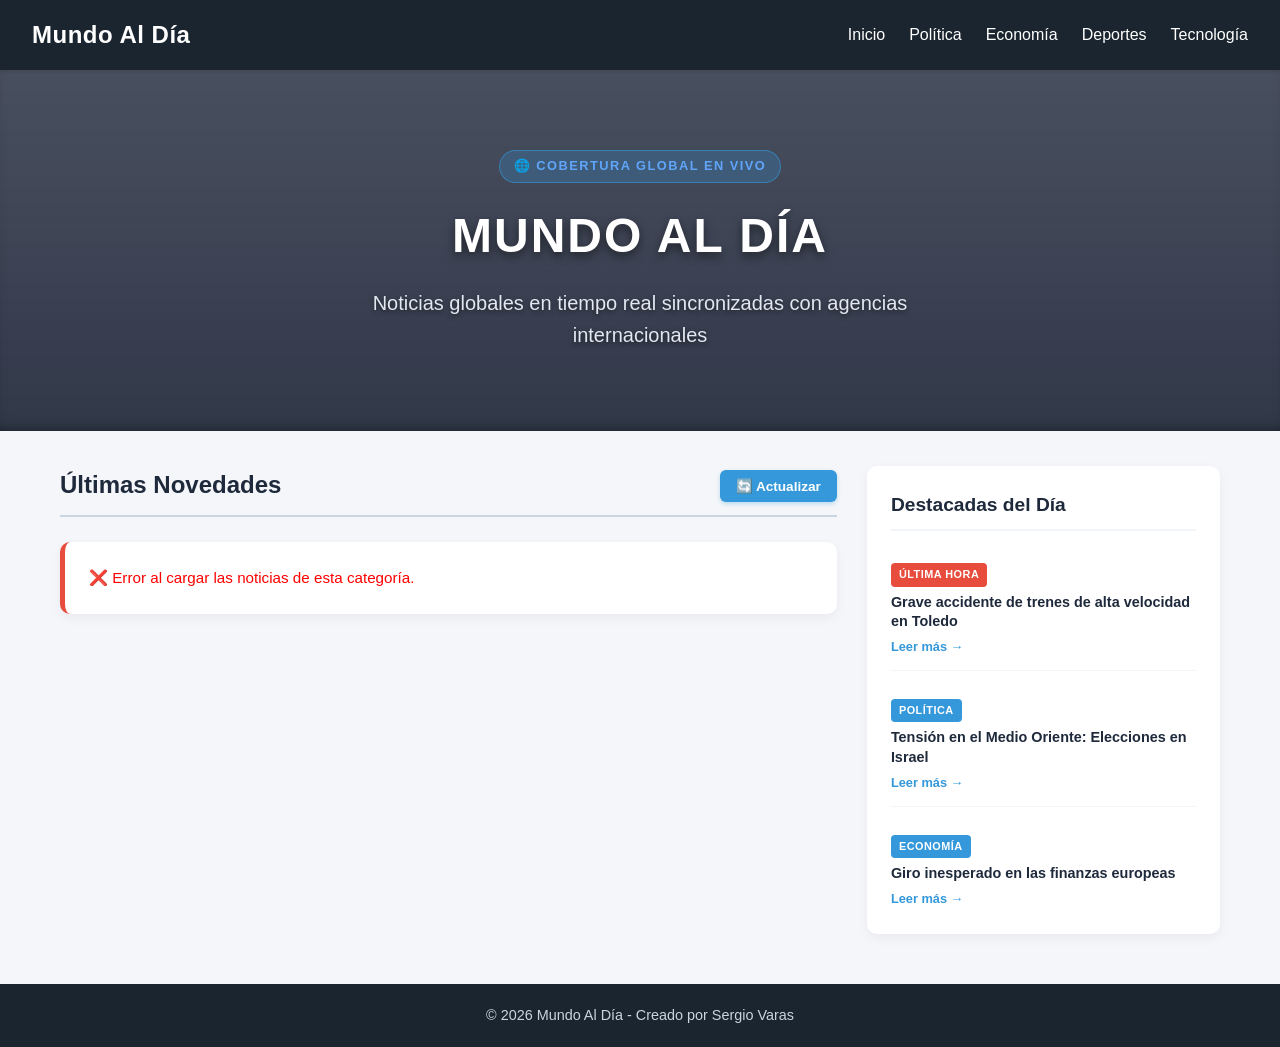
==== business.html @ 809329ed "ok" ====
<!DOCTYPE html>
<html lang="es">
<head>
    <meta charset="UTF-8">
    <meta name="viewport" content="width=device-width, initial-scale=1.0">
    <title>Mundo Al Día | Noticias Globales</title>
    <link rel="stylesheet" href="style/noticias.css">
</head>
<body>

    <header>
        <nav class="navbar">
            <div class="logo">Mundo Al Día</div>
            <input type="checkbox" id="menu-check">
            
            <label for="menu-check" class="menu-toggle">
                <span></span>
                <span></span>
                <span></span>
            </label>
            <ul class="nav-links">
                <li><a href="index.html" class="nav-link" data-category="world">Inicio</a></li>
                <li><a href="politics.html"class="nav-link" data-category="politics">Política</a></li>
                <li><a href="politics.html"class="nav-link" data-category="business">Economía</a></li>
                <li><a href="sports.html"class="nav-link" data-category="sports">Deportes</a></li>
                <li><a href="technology.html"class="nav-link" data-category="technology">Tecnología</a></li>
            </ul>
        </nav>
        <div class="header-content">
            <span class="header-badge">🌐 Cobertura Global en Vivo</span>
            <h1>MUNDO AL DÍA</h1>
            <p>Noticias globales en tiempo real sincronizadas con agencias internacionales</p>
        </div>
    </header>

    <div class="container">
        <!-- COLUMNA PRINCIPAL: ÚLTIMAS NOVEDADES GLOBALES EN TIEMPO REAL (EN TARJETAS) -->
        <main class="main-news">
            <div class="main-header-title">
                <h2>Últimas Novedades </h2>
                <button id="refresh-news" class="btn-refresh">🔄 Actualizar</button>
            </div>

            <!-- El contenedor dinámico donde el JavaScript inyectará las tarjetas -->
            <div id="live-news-feed" class="news-grid">
                <div class="card loading-card">
                    <p>🔄 Sincronizando con agencias de noticias en tiempo real...</p>
                </div>
            </div>
        </main>

        <!-- BARRA LATERAL (ASIDE): Noticias estáticas secundarias -->
        <aside class="sidebar-secondary">
            <h3>Destacadas del Día</h3>
            
            <!-- Noticia Estática 1 -->
            <article class="sidebar-card urgent">
                <span class="badge red">Última Hora</span>
                <h4>Grave accidente de trenes de alta velocidad en Toledo</h4>
                <a href="#" class="read-more-sm">Leer más →</a>
            </article>

            <!-- Noticia Estática 2 -->
            <article class="sidebar-card">
                <span class="badge">Política</span>
                <h4>Tensión en el Medio Oriente: Elecciones en Israel</h4>
                <a href="#" class="read-more-sm">Leer más →</a>
            </article>

            <!-- Noticia Estática 3 -->
            <article class="sidebar-card">
                <span class="badge">Economía</span>
                <h4>Giro inesperado en las finanzas europeas</h4>
                <a href="#" class="read-more-sm">Leer más →</a>
            </article>
        </aside>
    </div>

    <footer>
        <p>&copy; 2026 Mundo Al Día - Creado por Sergio Varas</p>
    </footer>

    <script src="javaScript/noticias.js"></script>
</body>
</html>
---- style/noticias.css ----
/* Estilos Generales */
* {
    box-sizing: border-box;
    margin: 0;
    padding: 0;
}

body {
    font-family: 'Segoe UI', Tahoma, Geneva, Verdana, sans-serif;
    line-height: 1.6;
    background-color: #f4f6f9;
    color: #333;
}

/* Navbar */
.navbar {
    display: flex;
    justify-content: space-between;
    align-items: center;
    background-color: #1a252f;
    color: #fff;
    padding: 1rem 2rem;
    position: relative;
    z-index: 10;
    box-shadow: 0 2px 4px rgba(0,0,0,0.1);
}

.logo {
    font-size: 1.5rem;
    font-weight: bold;
    letter-spacing: 0.5px;
}

.nav-links {
    display: flex;
    list-style: none;
    gap: 1.5rem;
}

.nav-links a {
    color: #fff;
    text-decoration: none;
    font-weight: 500;
    transition: color 0.3s ease;
}

.nav-links a:hover {
    color: #3498db;
}

#menu-check {
    display: none;
}

.menu-toggle {
    display: none;
}

/* Header Content con imagen de fondo del Mundo */
.header-content {
    display: flex;
    flex-direction: column;
    justify-content: center;
    align-items: center;
    text-align: center;
    padding: 5rem 2rem;
    
    /* Imagen de fondo del mundo con capa oscura para legibilidad del texto */
    background: linear-gradient(
                    rgba(15, 23, 42, 0.75), 
                    rgba(15, 23, 42, 0.85)
                ), 
                url('https://images.unsplash.com/photo-1614728894747-a83421e2b9c9?q=80&w=1600&auto=format&fit=crop') no-repeat center center/cover;
    
    color: #ffffff;
    box-shadow: inset 0 -10px 15px -10px rgba(0, 0, 0, 0.5);
    position: relative;
}

/* Efectos y tipografía del título principal */
.header-content h1 {
    font-size: 3rem;
    margin-bottom: 0.8rem;
    font-weight: 800;
    letter-spacing: 2px;
    text-transform: uppercase;
    text-shadow: 0 4px 10px rgba(0, 0, 0, 0.5);
}

.header-content p {
    font-size: 1.25rem;
    max-width: 650px;
    color: #e2e8f0;
    font-weight: 300;
    text-shadow: 0 2px 5px rgba(0, 0, 0, 0.5);
}

/* Marca o distintivo visual tipo portal de noticias internacional */
.header-badge {
    background: rgba(52, 152, 219, 0.25);
    border: 1px solid rgba(52, 152, 219, 0.6);
    color: #60a5fa;
    padding: 5px 14px;
    border-radius: 20px;
    font-size: 0.8rem;
    font-weight: 600;
    text-transform: uppercase;
    letter-spacing: 1.5px;
    margin-bottom: 15px;
    backdrop-filter: blur(4px);
}

/* Adaptación responsive para celulares */
@media (max-width: 768px) {
    .header-content {
        padding: 3.5rem 1.5rem;
    }
    .header-content h1 {
        font-size: 2.1rem;
    }
    .header-content p {
        font-size: 1rem;
    }
}

/* Contenedor Principal (Grid Layout) */
.container {
    max-width: 1200px;
    margin: 35px auto;
    padding: 0 20px;
    display: grid;
    grid-template-columns: 2.2fr 1fr;
    gap: 30px;
}

/* Sección Principal (Últimas Novedades Globales) */
.main-news {
    display: flex;
    flex-direction: column;
    gap: 20px;
}

.main-header-title {
    display: flex;
    justify-content: space-between;
    align-items: center;
    border-bottom: 2px solid #cbd5e1;
    padding-bottom: 10px;
    margin-bottom: 5px;
}

.main-header-title h2 {
    color: #1e293b;
    font-size: 1.5rem;
}

/* Botón de Actualizar Moderno */
.btn-refresh {
    background-color: #3498db;
    color: white;
    border: none;
    padding: 8px 16px;
    border-radius: 6px;
    cursor: pointer;
    font-weight: 600;
    font-size: 0.85rem;
    transition: background 0.2s, transform 0.1s;
    box-shadow: 0 2px 4px rgba(52, 152, 219, 0.3);
}

.btn-refresh:hover {
    background-color: #2980b9;
}

.btn-refresh:active {
    transform: scale(0.97);
}

/* Contenedor de Tarjetas Dinámicas (Grid interno) */
.news-grid {
    display: flex;
    flex-direction: column;
    gap: 20px;
}

/* Estilo Profesional de Tarjeta de Noticia */
.card {
    background: #fff;
    padding: 24px;
    border-radius: 10px;
    box-shadow: 0 4px 12px rgba(0,0,0,0.05);
    border-left: 5px solid #3498db;
    transition: transform 0.2s ease, box-shadow 0.2s ease;
    display: flex;
    flex-direction: column;
    gap: 12px;
}

.card:hover {
    transform: translateY(-3px);
    box-shadow: 0 6px 16px rgba(0,0,0,0.08);
}

.card.urgent {
    border-left-color: #e74c3c;
}

.badge {
    background-color: #3498db;
    color: white;
    padding: 4px 10px;
    font-size: 0.7rem;
    text-transform: uppercase;
    font-weight: bold;
    border-radius: 4px;
    width: fit-content;
    letter-spacing: 0.5px;
}

.badge.red { 
    background-color: #e74c3c; 
}

.card h3, .card h2 {
    font-size: 1.25rem;
    color: #1e293b;
    line-height: 1.4;
}

.card p {
    color: #64748b;
    font-size: 0.95rem;
}

.read-more {
    display: inline-block;
    color: #3498db;
    text-decoration: none;
    font-weight: 600;
    font-size: 0.9rem;
    margin-top: 4px;
    transition: color 0.2s;
}

.read-more:hover {
    color: #2980b9;
    text-decoration: underline;
}

.loading-card {
    text-align: center;
    color: #64748b;
    font-style: italic;
    border-left-color: #94a3b8;
}

/* Barra Lateral Secundaria (Sidebar) */
.sidebar-secondary {
    background: #fff;
    padding: 24px;
    border-radius: 10px;
    box-shadow: 0 4px 12px rgba(0,0,0,0.05);
    height: fit-content;
    display: flex;
    flex-direction: column;
    gap: 16px;
}

.sidebar-secondary h3 {
    color: #1e293b;
    font-size: 1.2rem;
    border-bottom: 2px solid #f1f5f9;
    padding-bottom: 8px;
    margin-bottom: 4px;
}

.sidebar-card {
    padding-bottom: 12px;
    border-bottom: 1px solid #f1f5f9;
    display: flex;
    flex-direction: column;
    gap: 6px;
}

.sidebar-card:last-child {
    border-bottom: none;
    padding-bottom: 0;
}

.sidebar-card h4 {
    font-size: 0.95rem;
    color: #334155;
    line-height: 1.35;
}

.read-more-sm {
    font-size: 0.8rem;
    color: #3498db;
    text-decoration: none;
    font-weight: 600;
}

.read-more-sm:hover {
    text-decoration: underline;
}

/* Pie de página */
footer {
    background-color: #1a252f;
    color: #cbd5e1;
    text-align: center;
    padding: 20px;
    margin-top: 50px;
    font-size: 0.9rem;
}

/* Responsive para Celulares y Tablets */
@media (max-width: 768px) {
    .menu-toggle {
        display: flex;
        flex-direction: column;
        justify-content: space-between;
        width: 30px;
        height: 21px;
        cursor: pointer; 
        z-index: 20;
    }
    .menu-toggle span {
        display: block;
        height: 3px;
        width: 100%;
        background: #fff;
        border-radius: 3px;
        transition: transform 0.3s ease, opacity 0.3s ease;
        transform-origin: left center;
    }
    #menu-check:checked ~ .menu-toggle span:nth-child(2) {
        opacity: 0;
        transform: scale(0);
    }
    #menu-check:checked ~ .menu-toggle span:nth-child(1) {
        transform: rotate(45deg) translate(2px, -1px);
    }
    #menu-check:checked ~ .menu-toggle span:nth-child(3) {
        transform: rotate(-45deg) translate(2px, 1px);
    }
    .nav-links {
        position: absolute;
        top: 100%;
        left: 0;
        width: 100%;
        background-color: #1a252f;
        flex-direction: column;
        align-items: center;
        max-height: 0;
        overflow: hidden;
        transition: max-height 0.4s ease-in-out;
        box-shadow: 0 4px 6px rgba(0,0,0,0.1);
    }
    .nav-links li {
        margin: 1.2rem 0;
    }
    #menu-check:checked ~ .nav-links {
        max-height: 300px;
    }
    .container {
        grid-template-columns: 1fr;
    }
}
/* Estilo Profesional de Tarjeta de Noticia con Imagen */
.card {
    background: #fff;
    border-radius: 10px;
    box-shadow: 0 4px 12px rgba(0,0,0,0.05);
    border-left: 5px solid #3498db;
    transition: transform 0.2s ease, box-shadow 0.2s ease;
    display: flex;
    overflow: hidden; /* Asegura que la imagen respete los bordes redondeados */
    gap: 0;
    margin-bottom: 20px;
}

.card:hover {
    transform: translateY(-3px);
    box-shadow: 0 6px 16px rgba(0,0,0,0.08);
}

.card.urgent {
    border-left-color: #e74c3c;
}

/* Contenedor de la imagen de la noticia */
.card-image {
    width: 220px;
    min-width: 220px;
    height: 160px;
    object-fit: cover; /* Evita que la imagen se deforme */
    background-color: #e2e8f0; /* Color gris de fondo si carga lento */
}

/* Contenido de texto dentro de la tarjeta */
.card-content {
    padding: 20px;
    display: flex;
    flex-direction: column;
    justify-content: space-between;
    flex-grow: 1;
    gap: 8px;
}

.badge {
    background-color: #3498db;
    color: white;
    padding: 3px 8px;
    font-size: 0.68rem;
    text-transform: uppercase;
    font-weight: bold;
    border-radius: 4px;
    width: fit-content;
    letter-spacing: 0.5px;
}

.badge.red { 
    background-color: #e74c3c; 
}

.card-content h3 {
    font-size: 1.15rem;
    color: #1e293b;
    line-height: 1.35;
}

.card-content p {
    color: #64748b;
    font-size: 0.9rem;
    display: -webkit-box;
    -webkit-line-clamp: 2; /* Limita el texto a 2 líneas para que quede prolijo */
    -webkit-box-orient: vertical;
    overflow: hidden;
}

.read-more {
    display: inline-block;
    color: #3498db;
    text-decoration: none;
    font-weight: 600;
    font-size: 0.85rem;
    transition: color 0.2s;
}

.read-more:hover {
    color: #2980b9;
    text-decoration: underline;
}

/* Adaptación para celulares: La imagen pasa arriba y el texto abajo */
@media (max-width: 600px) {
    .card {
        flex-direction: column;
    }
    .card-image {
        width: 100%;
        height: 180px;
    }
}
/* Encabezado de la sección Urgentes */
.sidebar-header {
    display: flex;
    align-items: center;
    gap: 8px;
    border-bottom: 2px solid #fee2e2;
    padding-bottom: 8px;
    margin-bottom: 12px;
}

.sidebar-header h3 {
    color: #991b1b;
    font-size: 1.15rem;
    font-weight: 700;
    margin: 0;
    border: none;
    padding: 0;
}

/* Punto indicador de 'EN VIVO / URGENTE' con pulso */
.pulse-dot {
    width: 10px;
    height: 10px;
    background-color: #ef4444;
    border-radius: 50%;
    box-shadow: 0 0 0 rgba(239, 68, 68, 0.4);
    animation: pulse 1.5s infinite;
}

@keyframes pulse {
    0% {
        box-shadow: 0 0 0 0 rgba(239, 68, 68, 0.7);
    }
    70% {
        box-shadow: 0 0 0 8px rgba(239, 68, 68, 0);
    }
    100% {
        box-shadow: 0 0 0 0 rgba(239, 68, 68, 0);
    }
}

/* Tarjeta Urgencia en la Sidebar */
.sidebar-card {
    padding: 12px 0;
    border-bottom: 1px solid #f1f5f9;
    display: flex;
    flex-direction: column;
    gap: 6px;
}

.sidebar-card:last-child {
    border-bottom: none;
}

.sidebar-card h4 {
    font-size: 0.9rem;
    color: #1e293b;
    line-height: 1.35;
    font-weight: 600;
}

.sidebar-card .urgent-tag {
    background-color: #fee2e2;
    color: #991b1b;
    font-size: 0.65rem;
    font-weight: 700;
    padding: 2px 6px;
    border-radius: 3px;
    width: fit-content;
    text-transform: uppercase;
}
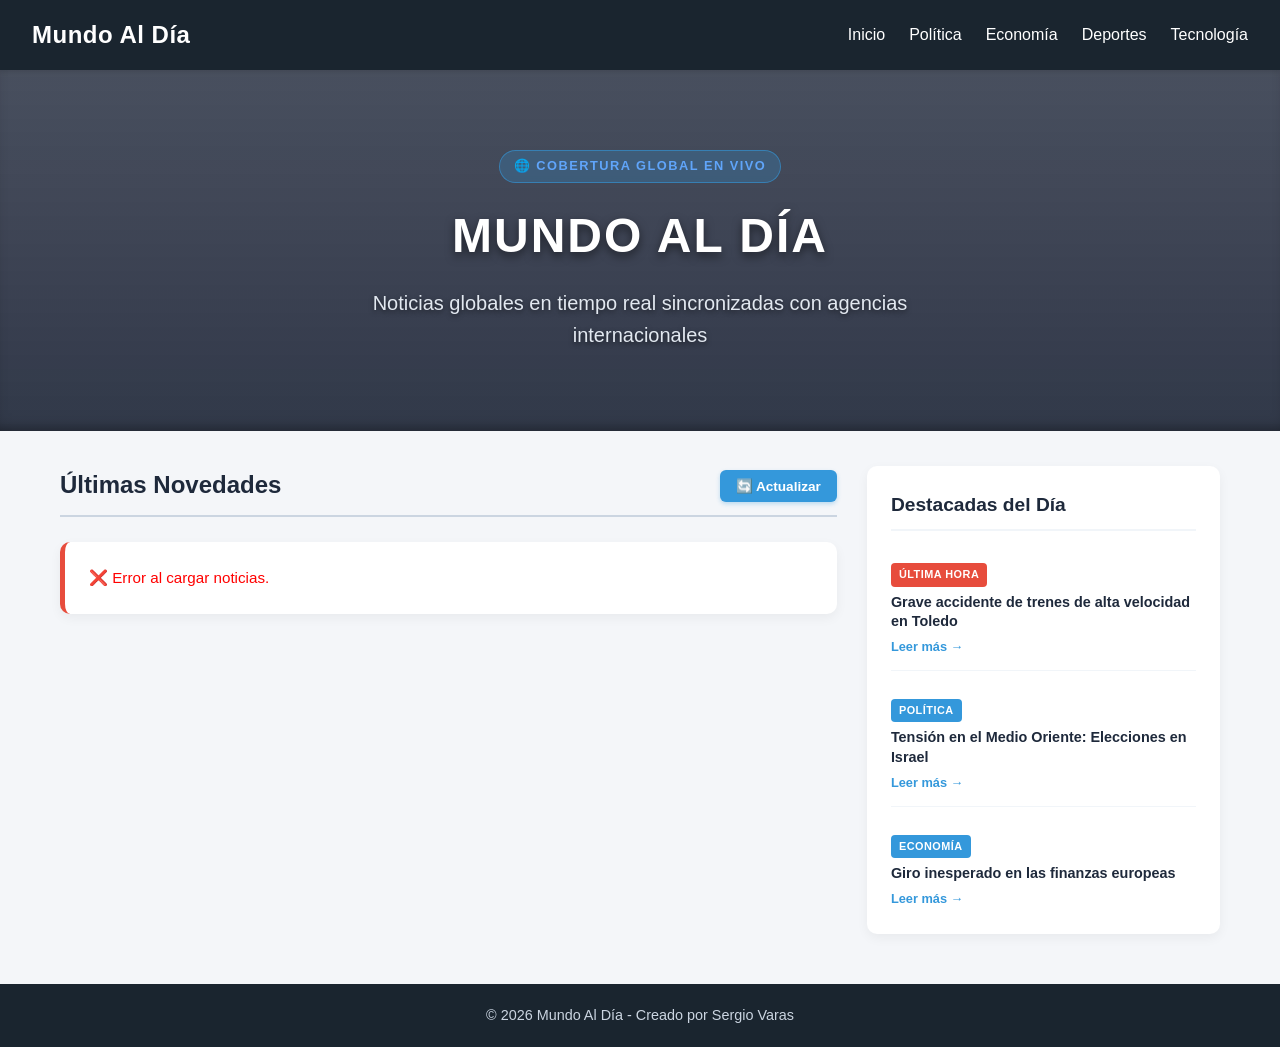
==== commit 14e153b3: "ok" ====
--- a/business.html
+++ b/business.html
@@ -5,6 +5,12 @@
     <meta name="viewport" content="width=device-width, initial-scale=1.0">
     <title>Mundo Al Día | Noticias Globales</title>
     <link rel="stylesheet" href="style/noticias.css">
+    <meta property="og:title" content="Full Noticia | Negocios y Economía" />
+    <meta property="og:description" content="Últimas noticias sobre finanzas, mercados y economía." />
+    <meta property="og:url" content="https://sergiovaras.github.io/Noticias/business.html" />
+    <meta property="og:type" content="website" />
+    <meta property="og:image" content="https://sergiovaras.github.io/Noticias/TU-IMAGEN-O-LOGO.jpg" />
+    
 </head>
 <body>
 
--- a/style/noticias.css
+++ b/style/noticias.css
@@ -533,4 +533,65 @@
     border-radius: 3px;
     width: fit-content;
     text-transform: uppercase;
+}
+/* Estilos para el Widget de Clima */
+.weather-widget {
+    background: linear-gradient(135deg, #f8fafc, #edf2f7);
+    border: 1px solid #e2e8f0;
+    border-radius: 8px;
+    padding: 15px;
+    margin-bottom: 10px;
+}
+
+.weather-header {
+    display: flex;
+    justify-content: space-between;
+    align-items: center;
+    border-bottom: 2px solid #e2e8f0;
+    padding-bottom: 8px;
+    margin-bottom: 10px;
+}
+
+.weather-header h3 {
+    margin: 0;
+    border: none;
+    padding: 0;
+    font-size: 1.1rem;
+    color: #1e293b;
+}
+
+.city-select {
+    background-color: #fff;
+    border: 1px solid #cbd5e1;
+    border-radius: 5px;
+    padding: 4px 8px;
+    font-size: 0.8rem;
+    color: #334155;
+    cursor: pointer;
+    font-weight: 600;
+}
+
+.weather-body {
+    display: flex;
+    flex-direction: column;
+    gap: 6px;
+    font-size: 0.9rem;
+    color: #334155;
+}
+
+.weather-main {
+    display: flex;
+    align-items: center;
+    justify-content: space-between;
+}
+
+.weather-temp {
+    font-size: 1.8rem;
+    font-weight: 700;
+    color: #0f172a;
+}
+
+.weather-desc {
+    font-weight: 600;
+    color: #475569;
 }
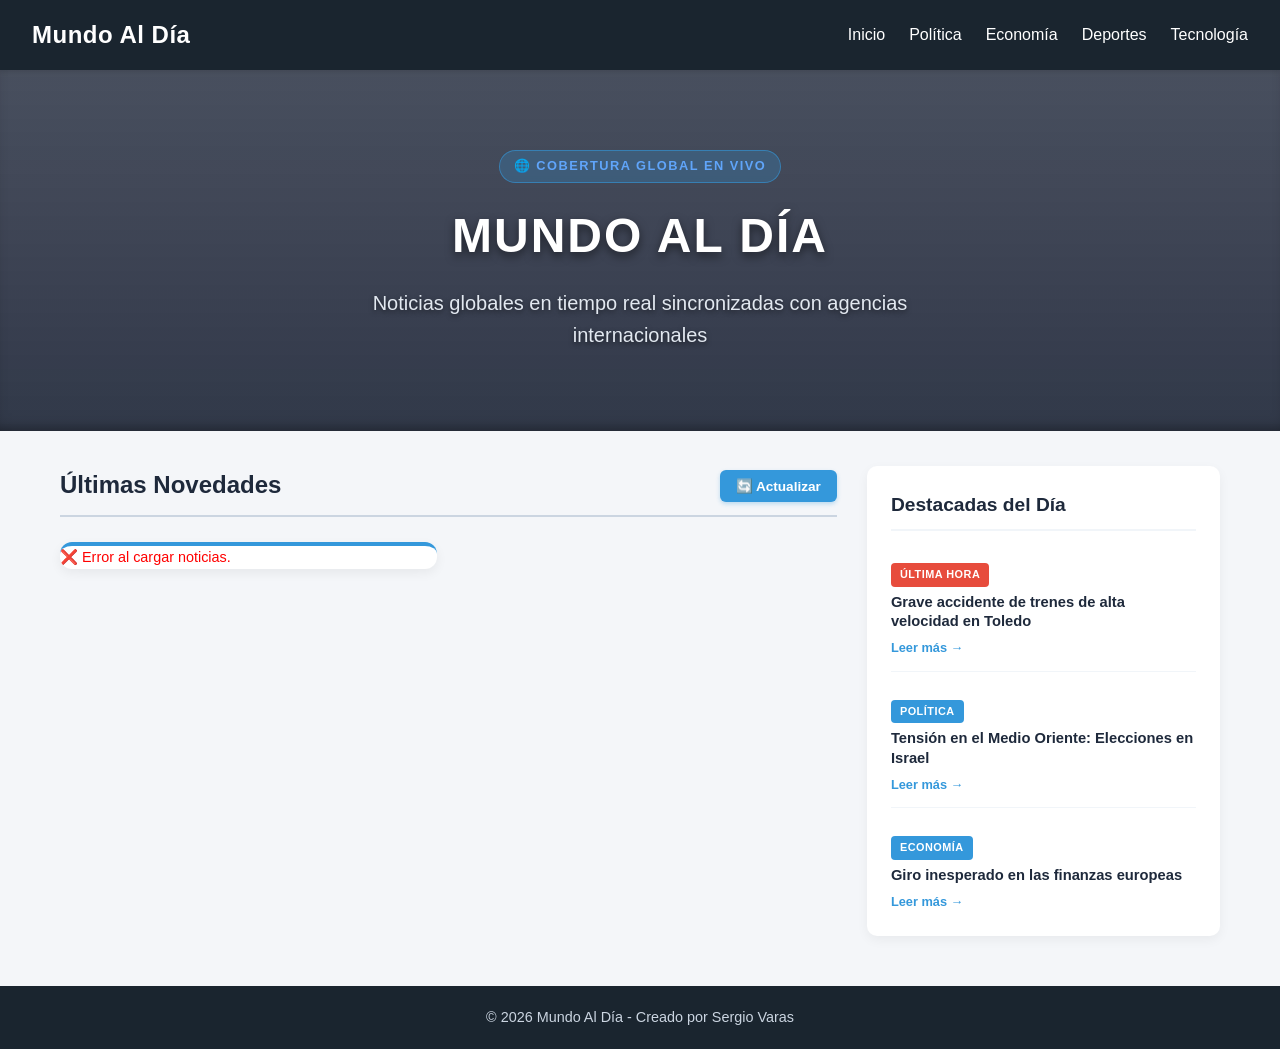
==== commit 47024dae: "ok news" ====
--- a/business.html
+++ b/business.html
@@ -9,7 +9,8 @@
     <meta property="og:description" content="Últimas noticias sobre finanzas, mercados y economía." />
     <meta property="og:url" content="https://sergiovaras.github.io/Noticias/business.html" />
     <meta property="og:type" content="website" />
-    <meta property="og:image" content="https://sergiovaras.github.io/Noticias/TU-IMAGEN-O-LOGO.jpg" />
+    <meta property="og:image" content="https://sergiovaras.github.io/Noticias/image/img-portada1.jpg" />
+    <link rel="icon" href="data:image/svg+xml,<svg xmlns='http://www.w3.org/2000/svg' viewBox='0 0 100 100'><text y='.9em' font-size='90'>🌍</text></svg>">
     
 </head>
 <body>
--- a/style/noticias.css
+++ b/style/noticias.css
@@ -64,20 +64,16 @@
     align-items: center;
     text-align: center;
     padding: 5rem 2rem;
-    
-    /* Imagen de fondo del mundo con capa oscura para legibilidad del texto */
     background: linear-gradient(
                     rgba(15, 23, 42, 0.75), 
                     rgba(15, 23, 42, 0.85)
                 ), 
                 url('https://images.unsplash.com/photo-1614728894747-a83421e2b9c9?q=80&w=1600&auto=format&fit=crop') no-repeat center center/cover;
-    
     color: #ffffff;
     box-shadow: inset 0 -10px 15px -10px rgba(0, 0, 0, 0.5);
     position: relative;
 }
 
-/* Efectos y tipografía del título principal */
 .header-content h1 {
     font-size: 3rem;
     margin-bottom: 0.8rem;
@@ -95,7 +91,6 @@
     text-shadow: 0 2px 5px rgba(0, 0, 0, 0.5);
 }
 
-/* Marca o distintivo visual tipo portal de noticias internacional */
 .header-badge {
     background: rgba(52, 152, 219, 0.25);
     border: 1px solid rgba(52, 152, 219, 0.6);
@@ -108,19 +103,6 @@
     letter-spacing: 1.5px;
     margin-bottom: 15px;
     backdrop-filter: blur(4px);
-}
-
-/* Adaptación responsive para celulares */
-@media (max-width: 768px) {
-    .header-content {
-        padding: 3.5rem 1.5rem;
-    }
-    .header-content h1 {
-        font-size: 2.1rem;
-    }
-    .header-content p {
-        font-size: 1rem;
-    }
 }
 
 /* Contenedor Principal (Grid Layout) */
@@ -176,40 +158,58 @@
     transform: scale(0.97);
 }
 
-/* Contenedor de Tarjetas Dinámicas (Grid interno) */
+/* Contenedor de Tarjetas en 2 Columnas */
 .news-grid {
-    display: flex;
-    flex-direction: column;
-    gap: 20px;
-}
-
-/* Estilo Profesional de Tarjeta de Noticia */
+    display: grid;
+    grid-template-columns: repeat(2, minmax(0, 1fr));
+    gap: 22px;
+}
+
+/* Tarjeta Vertical Llamativa para Grid de 2 Columnas */
 .card {
     background: #fff;
-    padding: 24px;
-    border-radius: 10px;
-    box-shadow: 0 4px 12px rgba(0,0,0,0.05);
-    border-left: 5px solid #3498db;
-    transition: transform 0.2s ease, box-shadow 0.2s ease;
-    display: flex;
-    flex-direction: column;
-    gap: 12px;
+    border-radius: 12px;
+    box-shadow: 0 4px 12px rgba(0, 0, 0, 0.06);
+    border-top: 4px solid #3498db;
+    transition: transform 0.25s ease, box-shadow 0.25s ease;
+    display: flex;
+    flex-direction: column;
+    overflow: hidden;
 }
 
 .card:hover {
-    transform: translateY(-3px);
-    box-shadow: 0 6px 16px rgba(0,0,0,0.08);
+    transform: translateY(-5px);
+    box-shadow: 0 10px 22px rgba(15, 23, 42, 0.12);
 }
 
 .card.urgent {
-    border-left-color: #e74c3c;
+    border-top-color: #e74c3c;
+}
+
+/* Imagen superior uniforme */
+.card-image {
+    width: 100%;
+    height: 190px;
+    object-fit: cover;
+    background-color: #e2e8f0;
+    display: block;
+}
+
+/* Contenido interno */
+.card-content {
+    padding: 18px 20px 20px;
+    display: flex;
+    flex-direction: column;
+    justify-content: space-between;
+    flex-grow: 1;
+    gap: 10px;
 }
 
 .badge {
     background-color: #3498db;
     color: white;
-    padding: 4px 10px;
-    font-size: 0.7rem;
+    padding: 3px 9px;
+    font-size: 0.68rem;
     text-transform: uppercase;
     font-weight: bold;
     border-radius: 4px;
@@ -221,15 +221,21 @@
     background-color: #e74c3c; 
 }
 
-.card h3, .card h2 {
-    font-size: 1.25rem;
+.card-content h3,
+.card h2 {
+    font-size: 1.12rem;
     color: #1e293b;
-    line-height: 1.4;
-}
-
+    line-height: 1.38;
+}
+
+.card-content p,
 .card p {
     color: #64748b;
-    font-size: 0.95rem;
+    font-size: 0.9rem;
+    display: -webkit-box;
+    -webkit-line-clamp: 3;
+    -webkit-box-orient: vertical;
+    overflow: hidden;
 }
 
 .read-more {
@@ -237,8 +243,8 @@
     color: #3498db;
     text-decoration: none;
     font-weight: 600;
-    font-size: 0.9rem;
-    margin-top: 4px;
+    font-size: 0.88rem;
+    margin-top: auto;
     transition: color 0.2s;
 }
 
@@ -248,10 +254,11 @@
 }
 
 .loading-card {
+    grid-column: 1 / -1;
     text-align: center;
+    padding: 24px;
     color: #64748b;
     font-style: italic;
-    border-left-color: #94a3b8;
 }
 
 /* Barra Lateral Secundaria (Sidebar) */
@@ -274,8 +281,42 @@
     margin-bottom: 4px;
 }
 
+/* Encabezado de la sección Urgentes */
+.sidebar-header {
+    display: flex;
+    align-items: center;
+    gap: 8px;
+    border-bottom: 2px solid #fee2e2;
+    padding-bottom: 8px;
+    margin-bottom: 12px;
+}
+
+.sidebar-header h3 {
+    color: #991b1b;
+    font-size: 1.15rem;
+    font-weight: 700;
+    margin: 0;
+    border: none;
+    padding: 0;
+}
+
+.pulse-dot {
+    width: 10px;
+    height: 10px;
+    background-color: #ef4444;
+    border-radius: 50%;
+    box-shadow: 0 0 0 rgba(239, 68, 68, 0.4);
+    animation: pulse 1.5s infinite;
+}
+
+@keyframes pulse {
+    0% { box-shadow: 0 0 0 0 rgba(239, 68, 68, 0.7); }
+    70% { box-shadow: 0 0 0 8px rgba(239, 68, 68, 0); }
+    100% { box-shadow: 0 0 0 0 rgba(239, 68, 68, 0); }
+}
+
 .sidebar-card {
-    padding-bottom: 12px;
+    padding: 12px 0;
     border-bottom: 1px solid #f1f5f9;
     display: flex;
     flex-direction: column;
@@ -288,9 +329,21 @@
 }
 
 .sidebar-card h4 {
-    font-size: 0.95rem;
-    color: #334155;
+    font-size: 0.92rem;
+    color: #1e293b;
     line-height: 1.35;
+    font-weight: 600;
+}
+
+.sidebar-card .urgent-tag {
+    background-color: #fee2e2;
+    color: #991b1b;
+    font-size: 0.65rem;
+    font-weight: 700;
+    padding: 2px 6px;
+    border-radius: 3px;
+    width: fit-content;
+    text-transform: uppercase;
 }
 
 .read-more-sm {
@@ -302,6 +355,68 @@
 
 .read-more-sm:hover {
     text-decoration: underline;
+}
+
+/* Widget de Clima */
+.weather-widget {
+    background: linear-gradient(135deg, #f8fafc, #edf2f7);
+    border: 1px solid #e2e8f0;
+    border-radius: 8px;
+    padding: 15px;
+    margin-bottom: 10px;
+}
+
+.weather-header {
+    display: flex;
+    justify-content: space-between;
+    align-items: center;
+    border-bottom: 2px solid #e2e8f0;
+    padding-bottom: 8px;
+    margin-bottom: 10px;
+}
+
+.weather-header h3 {
+    margin: 0;
+    border: none;
+    padding: 0;
+    font-size: 1.1rem;
+    color: #1e293b;
+}
+
+.city-select {
+    background-color: #fff;
+    border: 1px solid #cbd5e1;
+    border-radius: 5px;
+    padding: 4px 8px;
+    font-size: 0.8rem;
+    color: #334155;
+    cursor: pointer;
+    font-weight: 600;
+}
+
+.weather-body {
+    display: flex;
+    flex-direction: column;
+    gap: 6px;
+    font-size: 0.9rem;
+    color: #334155;
+}
+
+.weather-main {
+    display: flex;
+    align-items: center;
+    justify-content: space-between;
+}
+
+.weather-temp {
+    font-size: 1.8rem;
+    font-weight: 700;
+    color: #0f172a;
+}
+
+.weather-desc {
+    font-weight: 600;
+    color: #475569;
 }
 
 /* Pie de página */
@@ -314,8 +429,23 @@
     font-size: 0.9rem;
 }
 
-/* Responsive para Celulares y Tablets */
+/* Responsive para Tablets y Celulares */
+@media (max-width: 900px) {
+    .container {
+        grid-template-columns: 1fr;
+    }
+}
+
 @media (max-width: 768px) {
+    .header-content {
+        padding: 3.5rem 1.5rem;
+    }
+    .header-content h1 {
+        font-size: 2.1rem;
+    }
+    .header-content p {
+        font-size: 1rem;
+    }
     .menu-toggle {
         display: flex;
         flex-direction: column;
@@ -363,235 +493,10 @@
     #menu-check:checked ~ .nav-links {
         max-height: 300px;
     }
-    .container {
+}
+
+@media (max-width: 600px) {
+    .news-grid {
         grid-template-columns: 1fr;
     }
-}
-/* Estilo Profesional de Tarjeta de Noticia con Imagen */
-.card {
-    background: #fff;
-    border-radius: 10px;
-    box-shadow: 0 4px 12px rgba(0,0,0,0.05);
-    border-left: 5px solid #3498db;
-    transition: transform 0.2s ease, box-shadow 0.2s ease;
-    display: flex;
-    overflow: hidden; /* Asegura que la imagen respete los bordes redondeados */
-    gap: 0;
-    margin-bottom: 20px;
-}
-
-.card:hover {
-    transform: translateY(-3px);
-    box-shadow: 0 6px 16px rgba(0,0,0,0.08);
-}
-
-.card.urgent {
-    border-left-color: #e74c3c;
-}
-
-/* Contenedor de la imagen de la noticia */
-.card-image {
-    width: 220px;
-    min-width: 220px;
-    height: 160px;
-    object-fit: cover; /* Evita que la imagen se deforme */
-    background-color: #e2e8f0; /* Color gris de fondo si carga lento */
-}
-
-/* Contenido de texto dentro de la tarjeta */
-.card-content {
-    padding: 20px;
-    display: flex;
-    flex-direction: column;
-    justify-content: space-between;
-    flex-grow: 1;
-    gap: 8px;
-}
-
-.badge {
-    background-color: #3498db;
-    color: white;
-    padding: 3px 8px;
-    font-size: 0.68rem;
-    text-transform: uppercase;
-    font-weight: bold;
-    border-radius: 4px;
-    width: fit-content;
-    letter-spacing: 0.5px;
-}
-
-.badge.red { 
-    background-color: #e74c3c; 
-}
-
-.card-content h3 {
-    font-size: 1.15rem;
-    color: #1e293b;
-    line-height: 1.35;
-}
-
-.card-content p {
-    color: #64748b;
-    font-size: 0.9rem;
-    display: -webkit-box;
-    -webkit-line-clamp: 2; /* Limita el texto a 2 líneas para que quede prolijo */
-    -webkit-box-orient: vertical;
-    overflow: hidden;
-}
-
-.read-more {
-    display: inline-block;
-    color: #3498db;
-    text-decoration: none;
-    font-weight: 600;
-    font-size: 0.85rem;
-    transition: color 0.2s;
-}
-
-.read-more:hover {
-    color: #2980b9;
-    text-decoration: underline;
-}
-
-/* Adaptación para celulares: La imagen pasa arriba y el texto abajo */
-@media (max-width: 600px) {
-    .card {
-        flex-direction: column;
-    }
-    .card-image {
-        width: 100%;
-        height: 180px;
-    }
-}
-/* Encabezado de la sección Urgentes */
-.sidebar-header {
-    display: flex;
-    align-items: center;
-    gap: 8px;
-    border-bottom: 2px solid #fee2e2;
-    padding-bottom: 8px;
-    margin-bottom: 12px;
-}
-
-.sidebar-header h3 {
-    color: #991b1b;
-    font-size: 1.15rem;
-    font-weight: 700;
-    margin: 0;
-    border: none;
-    padding: 0;
-}
-
-/* Punto indicador de 'EN VIVO / URGENTE' con pulso */
-.pulse-dot {
-    width: 10px;
-    height: 10px;
-    background-color: #ef4444;
-    border-radius: 50%;
-    box-shadow: 0 0 0 rgba(239, 68, 68, 0.4);
-    animation: pulse 1.5s infinite;
-}
-
-@keyframes pulse {
-    0% {
-        box-shadow: 0 0 0 0 rgba(239, 68, 68, 0.7);
-    }
-    70% {
-        box-shadow: 0 0 0 8px rgba(239, 68, 68, 0);
-    }
-    100% {
-        box-shadow: 0 0 0 0 rgba(239, 68, 68, 0);
-    }
-}
-
-/* Tarjeta Urgencia en la Sidebar */
-.sidebar-card {
-    padding: 12px 0;
-    border-bottom: 1px solid #f1f5f9;
-    display: flex;
-    flex-direction: column;
-    gap: 6px;
-}
-
-.sidebar-card:last-child {
-    border-bottom: none;
-}
-
-.sidebar-card h4 {
-    font-size: 0.9rem;
-    color: #1e293b;
-    line-height: 1.35;
-    font-weight: 600;
-}
-
-.sidebar-card .urgent-tag {
-    background-color: #fee2e2;
-    color: #991b1b;
-    font-size: 0.65rem;
-    font-weight: 700;
-    padding: 2px 6px;
-    border-radius: 3px;
-    width: fit-content;
-    text-transform: uppercase;
-}
-/* Estilos para el Widget de Clima */
-.weather-widget {
-    background: linear-gradient(135deg, #f8fafc, #edf2f7);
-    border: 1px solid #e2e8f0;
-    border-radius: 8px;
-    padding: 15px;
-    margin-bottom: 10px;
-}
-
-.weather-header {
-    display: flex;
-    justify-content: space-between;
-    align-items: center;
-    border-bottom: 2px solid #e2e8f0;
-    padding-bottom: 8px;
-    margin-bottom: 10px;
-}
-
-.weather-header h3 {
-    margin: 0;
-    border: none;
-    padding: 0;
-    font-size: 1.1rem;
-    color: #1e293b;
-}
-
-.city-select {
-    background-color: #fff;
-    border: 1px solid #cbd5e1;
-    border-radius: 5px;
-    padding: 4px 8px;
-    font-size: 0.8rem;
-    color: #334155;
-    cursor: pointer;
-    font-weight: 600;
-}
-
-.weather-body {
-    display: flex;
-    flex-direction: column;
-    gap: 6px;
-    font-size: 0.9rem;
-    color: #334155;
-}
-
-.weather-main {
-    display: flex;
-    align-items: center;
-    justify-content: space-between;
-}
-
-.weather-temp {
-    font-size: 1.8rem;
-    font-weight: 700;
-    color: #0f172a;
-}
-
-.weather-desc {
-    font-weight: 600;
-    color: #475569;
 }
